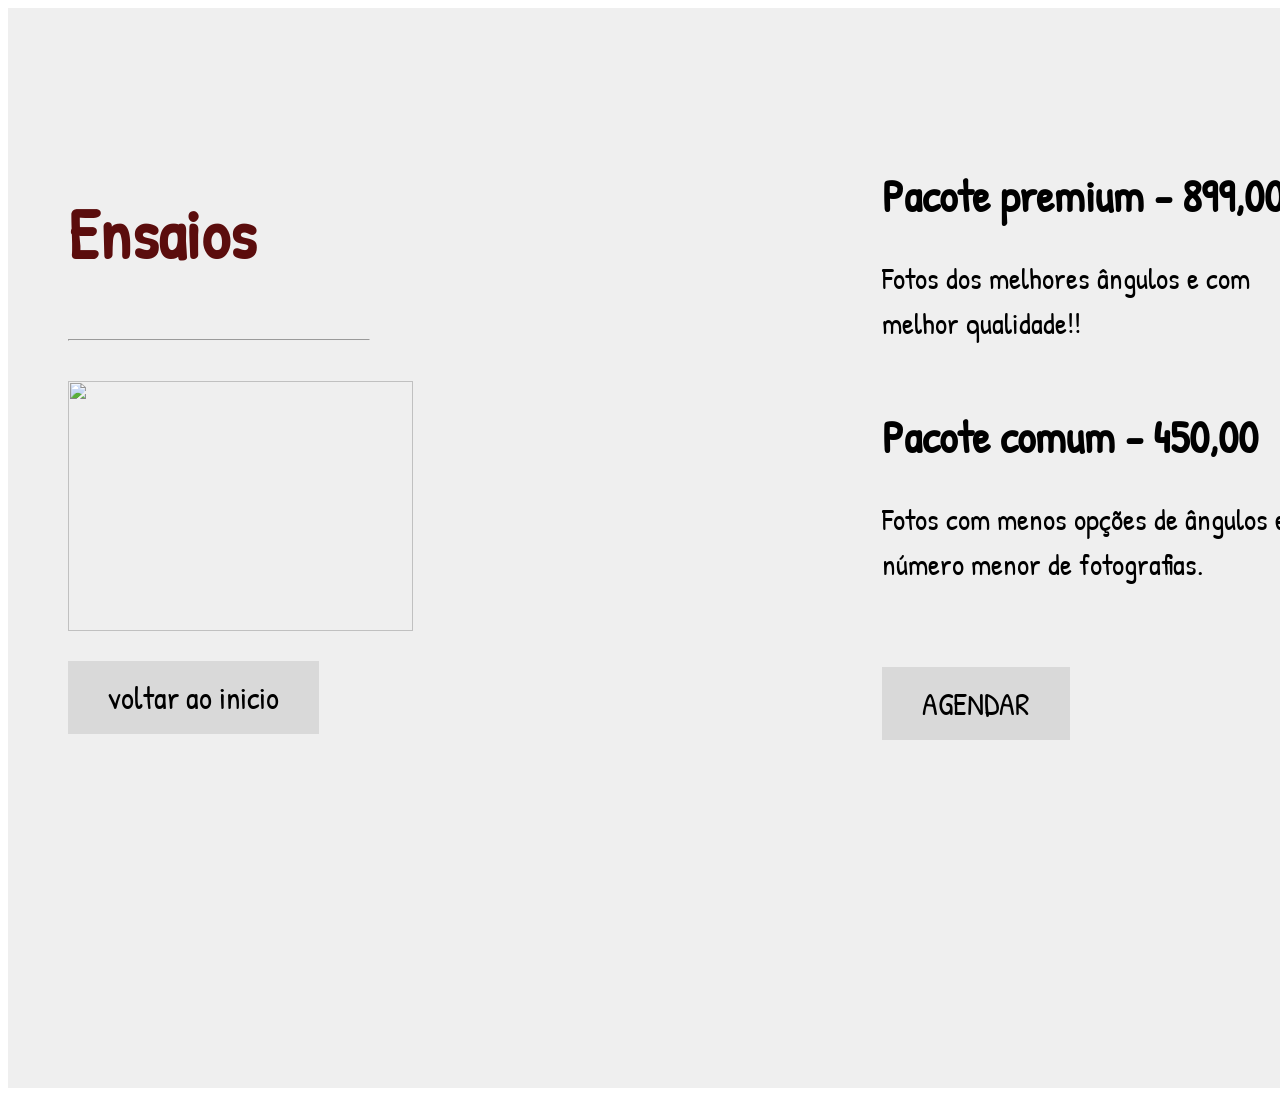
==== ensaio.html @ 44d741af "Add files via upload" ====
<!DOCTYPE html>
<html lang="pt-br">
<head>
    <meta charset="UTF-8">
    <meta name="viewport" content="width=device-width, initial-scale=1.0">
    <title>Ensaios - Lima Photos</title>

    <link rel="stylesheet" href="style2.css">
    <link href="https://fonts.googleapis.com/css2?family=Patrick+Hand&display=swap" rel="stylesheet">
</head>
<body>

<section class="pagina-servico">

    <div class="conteudo-servico">

        <div class="galeria">
            <h1>Ensaios</h1>
            <hr>

            <div class="grid-fotos">
                <img src="img/ensaio.jpeg">
            </div>

            <a href="index.html" class="btn-voltar">
                voltar ao inicio
            </a>
        </div>

        <div class="texto-pacote">
            <h2>Pacote premium - 899,00</h2>

            <p>
                Fotos dos melhores ângulos e com melhor qualidade!!
            </p>

            <h2>Pacote comum - 450,00</h2>

            <p>
                Fotos com menos opções de ângulos e um número menor de fotografias.
            </p>

            <button class="btn-agendar">
                AGENDAR
            </button>
        </div>

    </div>

</section>

</body>
</html>
---- style2.css ----
/* =========================
PÁGINA SERVIÇOS
========================= */

.pagina-servico{
    width: 100%;
    min-height: 100vh;
    background: #efefef;
    padding: 120px 60px 60px;
    font-family: 'Patrick Hand', cursive;
}

.conteudo-servico{
    width: 100%;

    display: flex;
    justify-content: space-between;
    align-items: flex-start;

    gap: 80px;
}

/* =========================
GALERIA
========================= */

.galeria{
    flex: 1;
}

.galeria h1{
    font-size: 70px;
    color: #5b0d0d;
}

.galeria hr{
    width: 300px;
    margin: 15px 0 40px;
}

.grid-fotos{
    display: grid;
    grid-template-columns: repeat(2, 1fr);
    gap: 10px;

    max-width: 700px;
}

.grid-fotos img{
    width: 100%;
    height: 250px;
    object-fit: cover;
}

/* =========================
TEXTOS
========================= */

.texto-pacote{
    width: 450px;
}

.texto-pacote h2{
    font-size: 45px;
    margin-bottom: 20px;
}

.texto-pacote p{
    font-size: 30px;
    line-height: 1.5;
    margin-bottom: 60px;
}

/* =========================
BOTÕES
========================= */

.btn-voltar,
.btn-agendar{
    display: inline-block;

    padding: 15px 40px;

    background: #d9d9d9;

    color: black;
    text-decoration: none;

    border: none;

    font-size: 32px;
    font-family: 'Patrick Hand', cursive;

    cursor: pointer;

    transition: 0.3s;
}

.btn-voltar{
    margin-top: 30px;
}

.btn-agendar{
    margin-top: 20px;
}

.btn-voltar:hover,
.btn-agendar:hover{
    background: #c4c4c4;
}

/* =========================
RESPONSIVO
========================= */

@media(max-width: 1000px){

    .conteudo-servico{
        flex-direction: column;
        align-items: center;
    }

    .texto-pacote{
        width: 100%;
        text-align: center;
    }

    .grid-fotos{
        grid-template-columns: 1fr;
    }

    .galeria h1{
        text-align: center;
    }

    .galeria hr{
        margin: 15px auto 40px;
    }
}
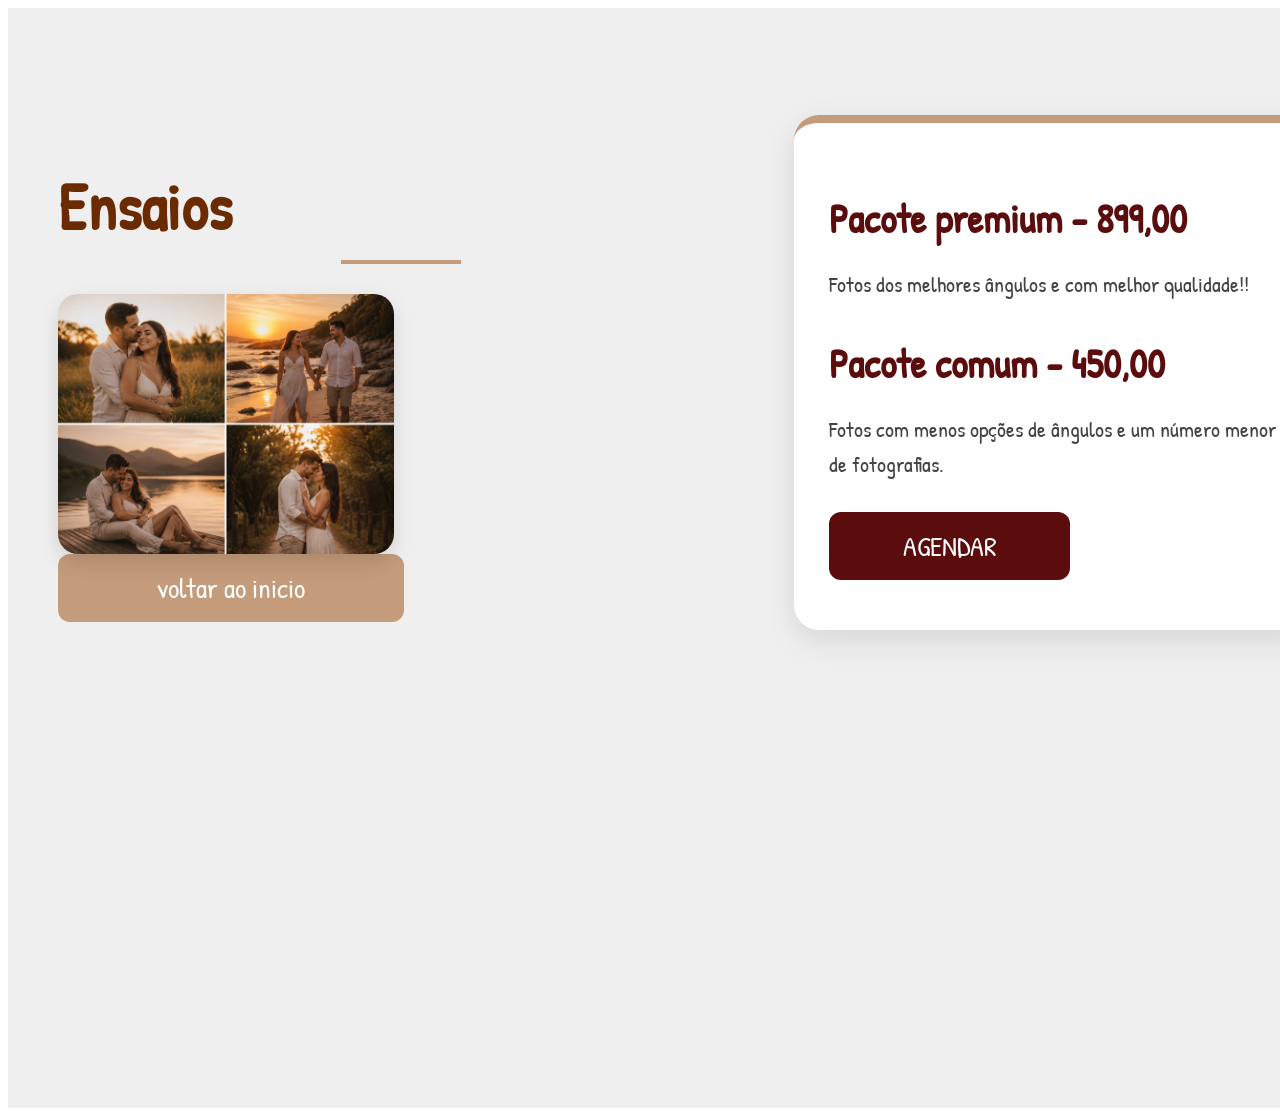
==== commit 9b1ee05d: "Add files via upload" ====
--- a/ensaio.html
+++ b/ensaio.html
@@ -40,9 +40,9 @@
                 Fotos com menos opções de ângulos e um número menor de fotografias.
             </p>
 
-            <button class="btn-agendar">
+            <a href="agendar.html" class="btn-agendar">
                 AGENDAR
-            </button>
+            </a>
         </div>
 
     </div>
--- a/style2.css
+++ b/style2.css
@@ -6,18 +6,17 @@
     width: 100%;
     min-height: 100vh;
     background: #efefef;
-    padding: 120px 60px 60px;
+    padding: 100px 50px;
     font-family: 'Patrick Hand', cursive;
 }
 
 .conteudo-servico{
-    width: 100%;
+    max-width: 1300px;
+    margin: 0 auto;
 
     display: flex;
-    justify-content: space-between;
-    align-items: flex-start;
-
-    gap: 80px;
+    gap: 50px;
+    align-items: center;
 }
 
 /* =========================
@@ -25,104 +24,131 @@
 ========================= */
 
 .galeria{
-    flex: 1;
+    flex: 1.5;
 }
 
 .galeria h1{
-    font-size: 70px;
-    color: #5b0d0d;
+    font-size: 65px;
+    color: #6a2b00;
+    margin-bottom: 10px;
 }
 
 .galeria hr{
-    width: 300px;
-    margin: 15px 0 40px;
+    width: 120px;
+    height: 4px;
+    border: none;
+    background: #c49b7b;
+    margin-bottom: 30px;
 }
 
 .grid-fotos{
     display: grid;
-    grid-template-columns: repeat(2, 1fr);
-    gap: 10px;
-
-    max-width: 700px;
+    grid-template-columns: repeat(2,1fr);
+    gap: 15px;
 }
 
 .grid-fotos img{
     width: 100%;
-    height: 250px;
+    height: 260px;
     object-fit: cover;
+
+    border-radius: 20px;
+
+    box-shadow: 0 8px 20px rgba(0,0,0,.12);
+
+    transition: .4s;
+}
+
+.grid-fotos img:hover{
+    transform: scale(1.04);
 }
 
 /* =========================
-TEXTOS
+PACOTE
 ========================= */
 
 .texto-pacote{
-    width: 450px;
+    flex: 1;
+
+    background: white;
+
+    padding: 35px;
+
+    border-radius: 25px;
+
+    box-shadow: 0 10px 30px rgba(0,0,0,.1);
+
+    border-top: 8px solid #c49b7b;
 }
 
 .texto-pacote h2{
-    font-size: 45px;
+    font-size: 40px;
+    color: #5b0d0d;
     margin-bottom: 20px;
 }
 
 .texto-pacote p{
-    font-size: 30px;
-    line-height: 1.5;
-    margin-bottom: 60px;
+    font-size: 22px;
+    line-height: 1.6;
+    color: #444;
+    margin-bottom: 30px;
 }
 
 /* =========================
 BOTÕES
 ========================= */
 
-.btn-voltar,
-.btn-agendar{
-    display: inline-block;
+.btn-agendar,
+.btn-voltar{
+    display: block;
 
-    padding: 15px 40px;
+    width: 46%;
 
-    background: #d9d9d9;
+    text-align: center;
 
-    color: black;
+    padding: 15px;
+
+    margin-bottom: 15px;
+
     text-decoration: none;
 
-    border: none;
+    font-size: 28px;
 
-    font-size: 32px;
-    font-family: 'Patrick Hand', cursive;
+    border-radius: 12px;
 
-    cursor: pointer;
-
-    transition: 0.3s;
+    transition: .3s;
 }
 
-.btn-voltar{
-    margin-top: 30px;
+/* AGENDAR */
+
+.btn-agendar{
+    background: #5b0d0d;
+    color: white;
 }
 
-.btn-agendar{
-    margin-top: 20px;
+.btn-agendar:hover{
+    background: #6f1313;
 }
 
-.btn-voltar:hover,
-.btn-agendar:hover{
-    background: #c4c4c4;
+/* VOLTAR */
+
+.btn-voltar{
+    background: #c49b7b;
+    color: white;
+}
+
+.btn-voltar:hover{
+    background: #b78c6b;
 }
 
 /* =========================
 RESPONSIVO
 ========================= */
 
-@media(max-width: 1000px){
+@media(max-width: 900px){
 
     .conteudo-servico{
         flex-direction: column;
-        align-items: center;
-    }
-
-    .texto-pacote{
-        width: 100%;
-        text-align: center;
     }
 
     .grid-fotos{
@@ -131,9 +157,38 @@
 
     .galeria h1{
         text-align: center;
+        font-size: 50px;
     }
 
     .galeria hr{
-        margin: 15px auto 40px;
+        margin: 0 auto 30px;
+    }
+
+    .texto-pacote{
+        width: 100%;
+    }
+}
+
+@media(max-width: 600px){
+
+    .pagina-servico{
+        padding: 100px 20px 40px;
+    }
+
+    .galeria h1{
+        font-size: 40px;
+    }
+
+    .texto-pacote h2{
+        font-size: 30px;
+    }
+
+    .texto-pacote p{
+        font-size: 18px;
+    }
+
+    .btn-agendar,
+    .btn-voltar{
+        font-size: 22px;
     }
 }
